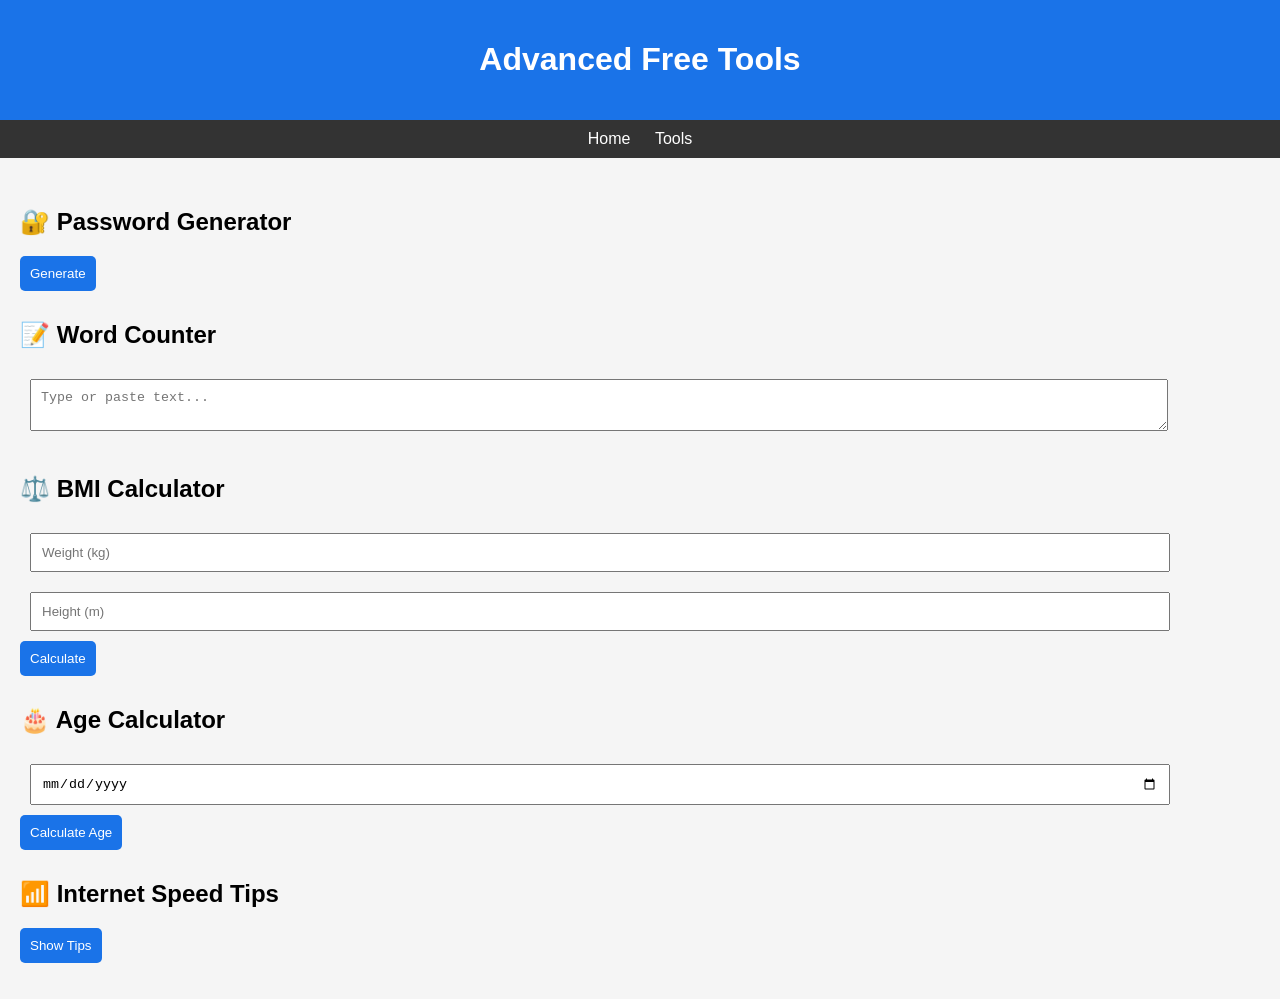
==== tools.html @ c048d920 "Add files via upload" ====
<!DOCTYPE html>
<html>
<head>
<title>Advanced Tools - CalyxHub</title>
<link rel="stylesheet" href="style.css">
</head>

<body>

<header><h1>Advanced Free Tools</h1></header>

<nav>
<a href="index.html">Home</a>
<a href="tools.html">Tools</a>
</nav>

<section>

<!-- PASSWORD GENERATOR -->
<h2>🔐 Password Generator</h2>
<button onclick="generatePassword()">Generate</button>
<p id="password"></p>

<!-- WORD COUNTER -->
<h2>📝 Word Counter</h2>
<textarea id="text" placeholder="Type or paste text..."></textarea>
<p id="count"></p>

<!-- BMI CALCULATOR -->
<h2>⚖️ BMI Calculator</h2>
<input type="number" id="weight" placeholder="Weight (kg)">
<input type="number" id="height" placeholder="Height (m)">
<button onclick="calculateBMI()">Calculate</button>
<p id="bmi"></p>

<!-- AGE CALCULATOR -->
<h2>🎂 Age Calculator</h2>
<input type="date" id="dob">
<button onclick="calculateAge()">Calculate Age</button>
<p id="age"></p>

<!-- INTERNET TIPS -->
<h2>📶 Internet Speed Tips</h2>
<button onclick="speedTips()">Show Tips</button>
<p id="tips"></p>

</section>

<script>
function generatePassword(){
let chars="ABCDEFGHIJKLMNOPQRSTUVWXYZabcdefghijklmnopqrstuvwxyz0123456789";
let pass="";
for(let i=0;i<10;i++){
pass+=chars.charAt(Math.floor(Math.random()*chars.length));
}
document.getElementById("password").innerText=pass;
}

document.getElementById("text").addEventListener("input", function(){
let words=this.value.trim().split(/\\s+/).length;
document.getElementById("count").innerText="Words: "+words;
});

function calculateBMI(){
let w=document.getElementById("weight").value;
let h=document.getElementById("height").value;
let bmi=w/(h*h);
document.getElementById("bmi").innerText="BMI: "+bmi.toFixed(2);
}

function calculateAge(){
let dob=new Date(document.getElementById("dob").value);
let diff=Date.now()-dob.getTime();
let age=new Date(diff);
document.getElementById("age").innerText="Age: "+Math.abs(age.getUTCFullYear()-1970);
}
<div class="ad">
<ins class="adsbygoogle"
     style="display:block"
     data-ad-client="ca-pub-2321106369654250"
     data-ad-slot="9876543210"
     data-ad-format="auto"></ins>
</div>

function speedTips(){
document.getElementById("tips").innerText="Restart router, reduce devices, use fiber or 4G.";
}
</script>

</body>
</html>
---- style.css ----
body {
  font-family: Arial;
  margin: 0;
  background: #f5f5f5;
}

header {
  background: #1a73e8;
  color: white;
  text-align: center;
  padding: 20px;
}

nav {
  background: #333;
  text-align: center;
  padding: 10px;
}

nav a {
  color: white;
  margin: 10px;
  text-decoration: none;
}

.hero {
  background: #0d47a1;
  color: white;
  text-align: center;
  padding: 50px;
}

section {
  padding: 20px;
}

.card {
  background: white;
  padding: 15px;
  margin: 10px;
  border-radius: 8px;
}

.card:hover {
  transform: scale(1.03);
}

.ad {
  margin: 20px;
  text-align: center;
}

footer {
  text-align: center;
  padding: 15px;
  background: #222;
  color: white;
}
textarea, input {
  width: 90%;
  padding: 10px;
  margin: 10px;
}

button {
  padding: 10px;
  background: #1a73e8;
  color: white;
  border: none;
  border-radius: 5px;
}

button:hover {
  background: #0d47a1;
}

section h2 {
  margin-top: 30px;
}
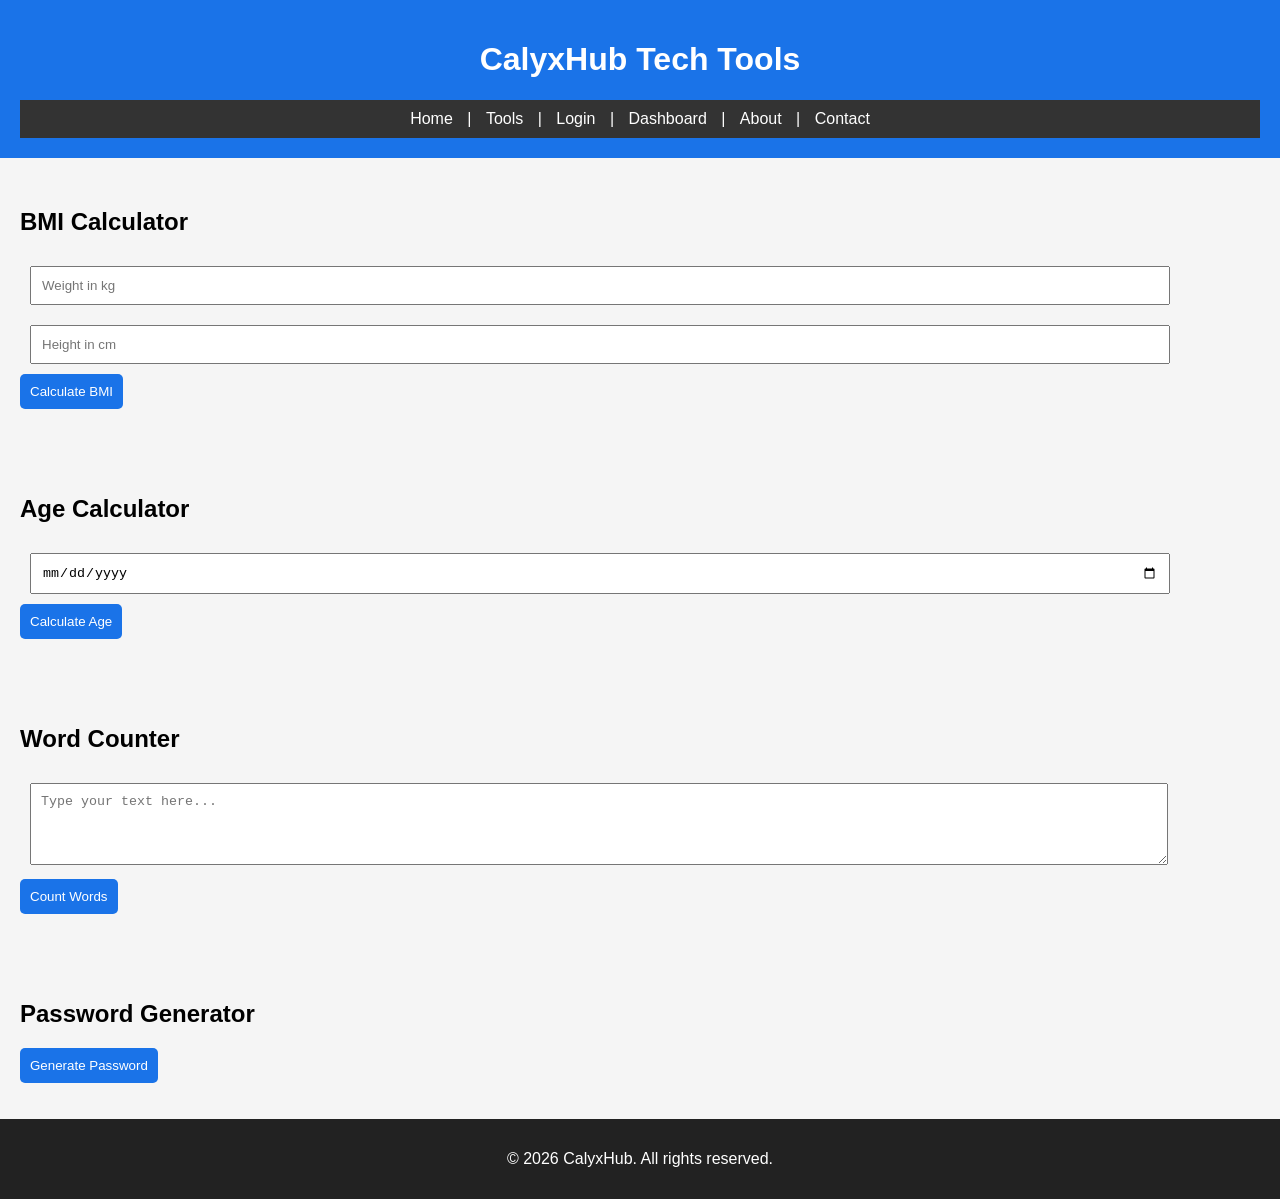
==== commit 06cd7c50: "Update tools.html" ====
--- a/tools.html
+++ b/tools.html
@@ -1,91 +1,105 @@
 <!DOCTYPE html>
-<html>
+<html lang="en">
 <head>
-<title>Advanced Tools - CalyxHub</title>
+<meta charset="UTF-8">
+<meta name="viewport" content="width=device-width, initial-scale=1.0">
+<title>CalyxHub Tools</title>
 <link rel="stylesheet" href="style.css">
+
+<!-- AdSense meta -->
+<meta name="google-site-verification" content="YOUR_ADSENSE_CODE_HERE">
 </head>
+<body>
+<header>
+  <h1>CalyxHub Tech Tools</h1>
+  <nav>
+    <a href="index.html">Home</a> |
+    <a href="tools.html">Tools</a> |
+    <a href="login.html">Login</a> |
+    <a href="dashboard.html">Dashboard</a> |
+    <a href="about.html">About</a> |
+    <a href="contact.html">Contact</a>
+  </nav>
+</header>
 
-<body>
+<main>
+  <section>
+    <h2>BMI Calculator</h2>
+    <input type="number" id="weight" placeholder="Weight in kg">
+    <input type="number" id="height" placeholder="Height in cm">
+    <button onclick="calculateBMI()">Calculate BMI</button>
+    <p id="bmiResult"></p>
+  </section>
 
-<header><h1>Advanced Free Tools</h1></header>
+  <section>
+    <h2>Age Calculator</h2>
+    <input type="date" id="dob">
+    <button onclick="calculateAge()">Calculate Age</button>
+    <p id="ageResult"></p>
+  </section>
 
-<nav>
-<a href="index.html">Home</a>
-<a href="tools.html">Tools</a>
-</nav>
+  <section>
+    <h2>Word Counter</h2>
+    <textarea id="textInput" placeholder="Type your text here..." rows="4"></textarea>
+    <button onclick="countWords()">Count Words</button>
+    <p id="wordCount"></p>
+  </section>
 
-<section>
+  <section>
+    <h2>Password Generator</h2>
+    <button onclick="generatePassword()">Generate Password</button>
+    <p id="passwordResult"></p>
+  </section>
+</main>
 
-<!-- PASSWORD GENERATOR -->
-<h2>🔐 Password Generator</h2>
-<button onclick="generatePassword()">Generate</button>
-<p id="password"></p>
-
-<!-- WORD COUNTER -->
-<h2>📝 Word Counter</h2>
-<textarea id="text" placeholder="Type or paste text..."></textarea>
-<p id="count"></p>
-
-<!-- BMI CALCULATOR -->
-<h2>⚖️ BMI Calculator</h2>
-<input type="number" id="weight" placeholder="Weight (kg)">
-<input type="number" id="height" placeholder="Height (m)">
-<button onclick="calculateBMI()">Calculate</button>
-<p id="bmi"></p>
-
-<!-- AGE CALCULATOR -->
-<h2>🎂 Age Calculator</h2>
-<input type="date" id="dob">
-<button onclick="calculateAge()">Calculate Age</button>
-<p id="age"></p>
-
-<!-- INTERNET TIPS -->
-<h2>📶 Internet Speed Tips</h2>
-<button onclick="speedTips()">Show Tips</button>
-<p id="tips"></p>
-
-</section>
+<footer>
+  <p>&copy; 2026 CalyxHub. All rights reserved.</p>
+</footer>
 
 <script>
-function generatePassword(){
-let chars="ABCDEFGHIJKLMNOPQRSTUVWXYZabcdefghijklmnopqrstuvwxyz0123456789";
-let pass="";
-for(let i=0;i<10;i++){
-pass+=chars.charAt(Math.floor(Math.random()*chars.length));
-}
-document.getElementById("password").innerText=pass;
-}
+  // BMI Calculator
+  function calculateBMI() {
+    const weight = parseFloat(document.getElementById("weight").value);
+    const height = parseFloat(document.getElementById("height").value);
+    if (!weight || !height) return alert("Enter weight and height!");
+    const heightMeters = height / 100;
+    const bmi = (weight / (heightMeters * heightMeters)).toFixed(2);
+    document.getElementById("bmiResult").innerText = Your BMI is ${bmi};
+  }
 
-document.getElementById("text").addEventListener("input", function(){
-let words=this.value.trim().split(/\\s+/).length;
-document.getElementById("count").innerText="Words: "+words;
-});
+  // Age Calculator
+  function calculateAge() {
+    const dob = document.getElementById("dob").value;
+    if (!dob) return alert("Select your birth date!");
+    const birthDate = new Date(dob);
+    const today = new Date();
+    let age = today.getFullYear() - birthDate.getFullYear();
+    const monthDiff = today.getMonth() - birthDate.getMonth();
+    if (monthDiff < 0 || (monthDiff === 0 && today.getDate() < birthDate.getDate())) age--;
+    document.getElementById("ageResult").innerText = You are ${age} years old.;
+  }
 
-function calculateBMI(){
-let w=document.getElementById("weight").value;
-let h=document.getElementById("height").value;
-let bmi=w/(h*h);
-document.getElementById("bmi").innerText="BMI: "+bmi.toFixed(2);
-}
+  // Word Counter
+  function countWords() {
+    const text = document.getElementById("textInput").value.trim();
+    if (!text) {
+      document.getElementById("wordCount").innerText = "0 words";
+      return;
+    }
+    const words = text.split(/\s+/);
+    document.getElementById("wordCount").innerText = Word count: ${words.length};
+  }
 
-function calculateAge(){
-let dob=new Date(document.getElementById("dob").value);
-let diff=Date.now()-dob.getTime();
-let age=new Date(diff);
-document.getElementById("age").innerText="Age: "+Math.abs(age.getUTCFullYear()-1970);
-}
-<div class="ad">
-<ins class="adsbygoogle"
-     style="display:block"
-     data-ad-client="ca-pub-2321106369654250"
-     data-ad-slot="9876543210"
-     data-ad-format="auto"></ins>
-</div>
-
-function speedTips(){
-document.getElementById("tips").innerText="Restart router, reduce devices, use fiber or 4G.";
-}
+  // Password Generator
+  function generatePassword() {
+    const chars = "abcdefghijklmnopqrstuvwxyzABCDEFGHIJKLMNOPQRSTUVWXYZ0123456789!@#$%^&*()";
+    let password = "";
+    const length = 12;
+    for (let i = 0; i < length; i++) {
+      password += chars.charAt(Math.floor(Math.random() * chars.length));
+    }
+    document.getElementById("passwordResult").innerText = Generated Password: ${password};
+  }
 </script>
-
 </body>
-</html>+</html>
